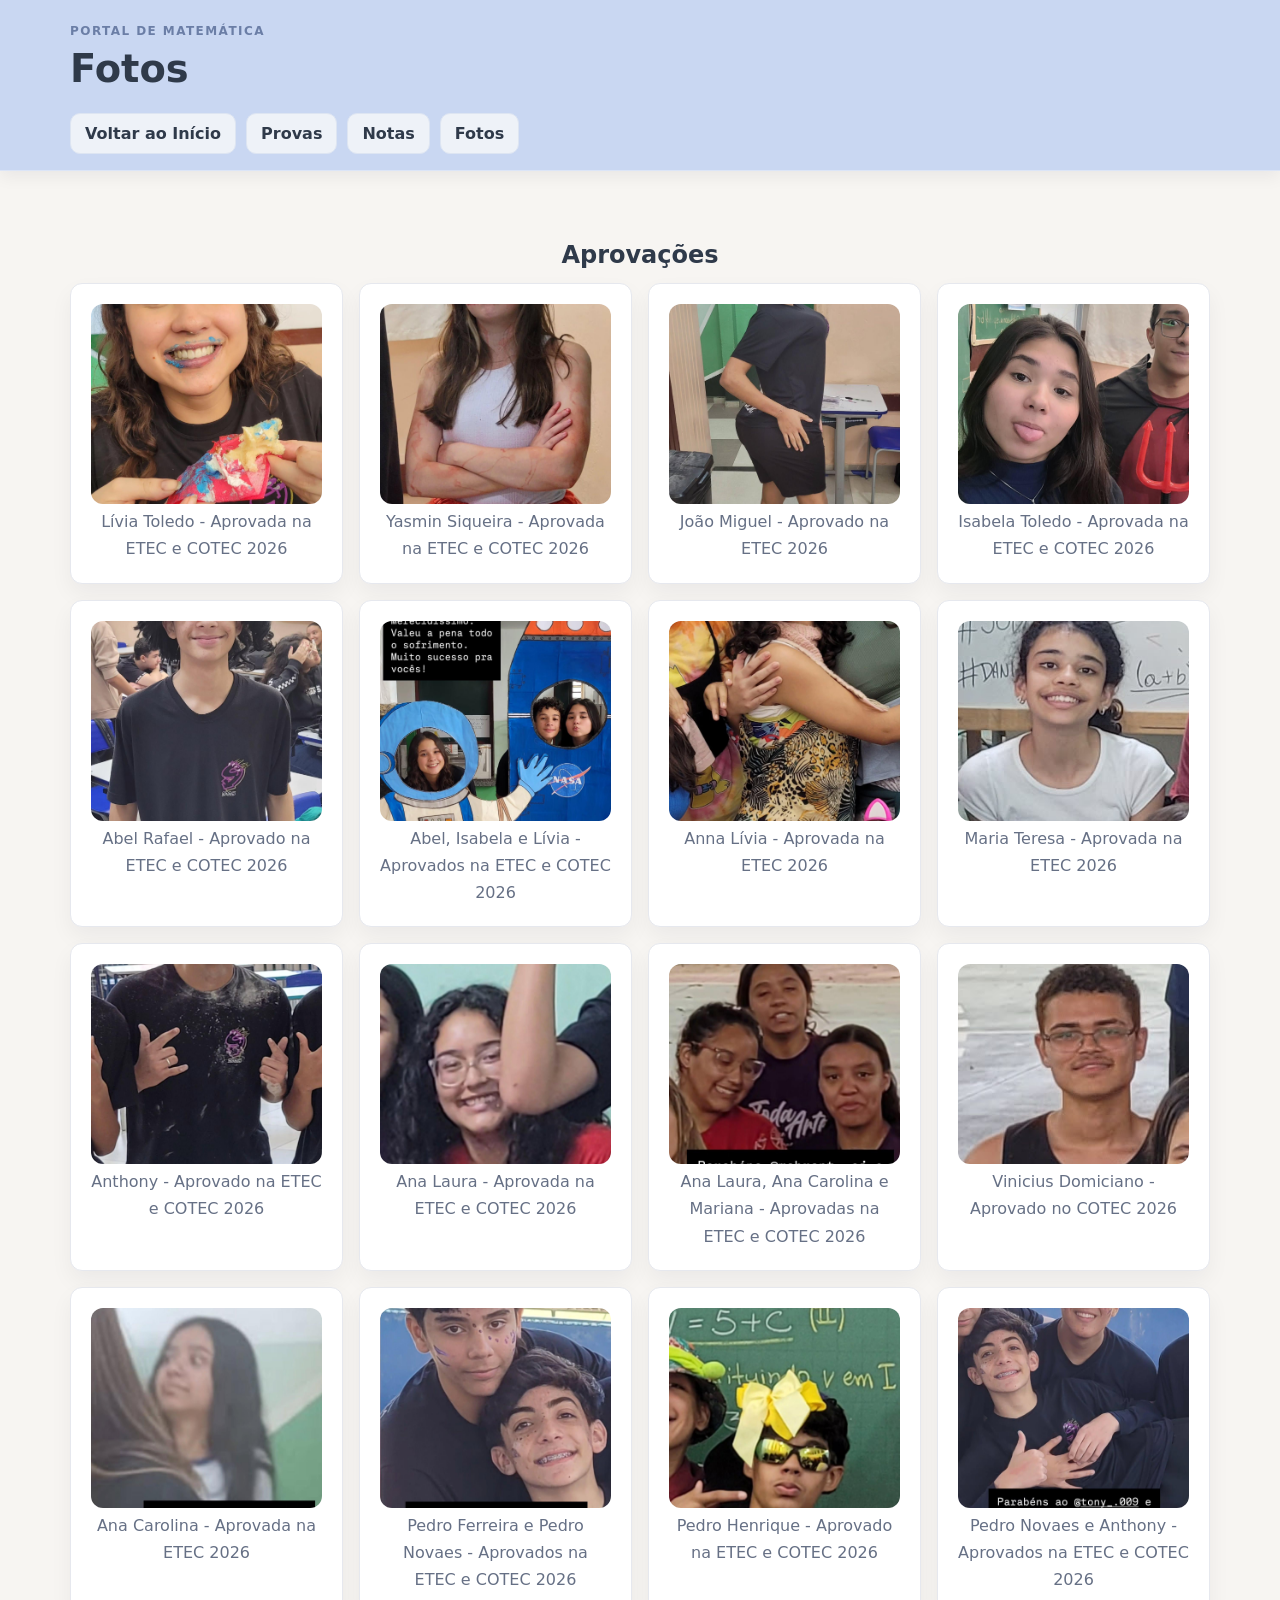
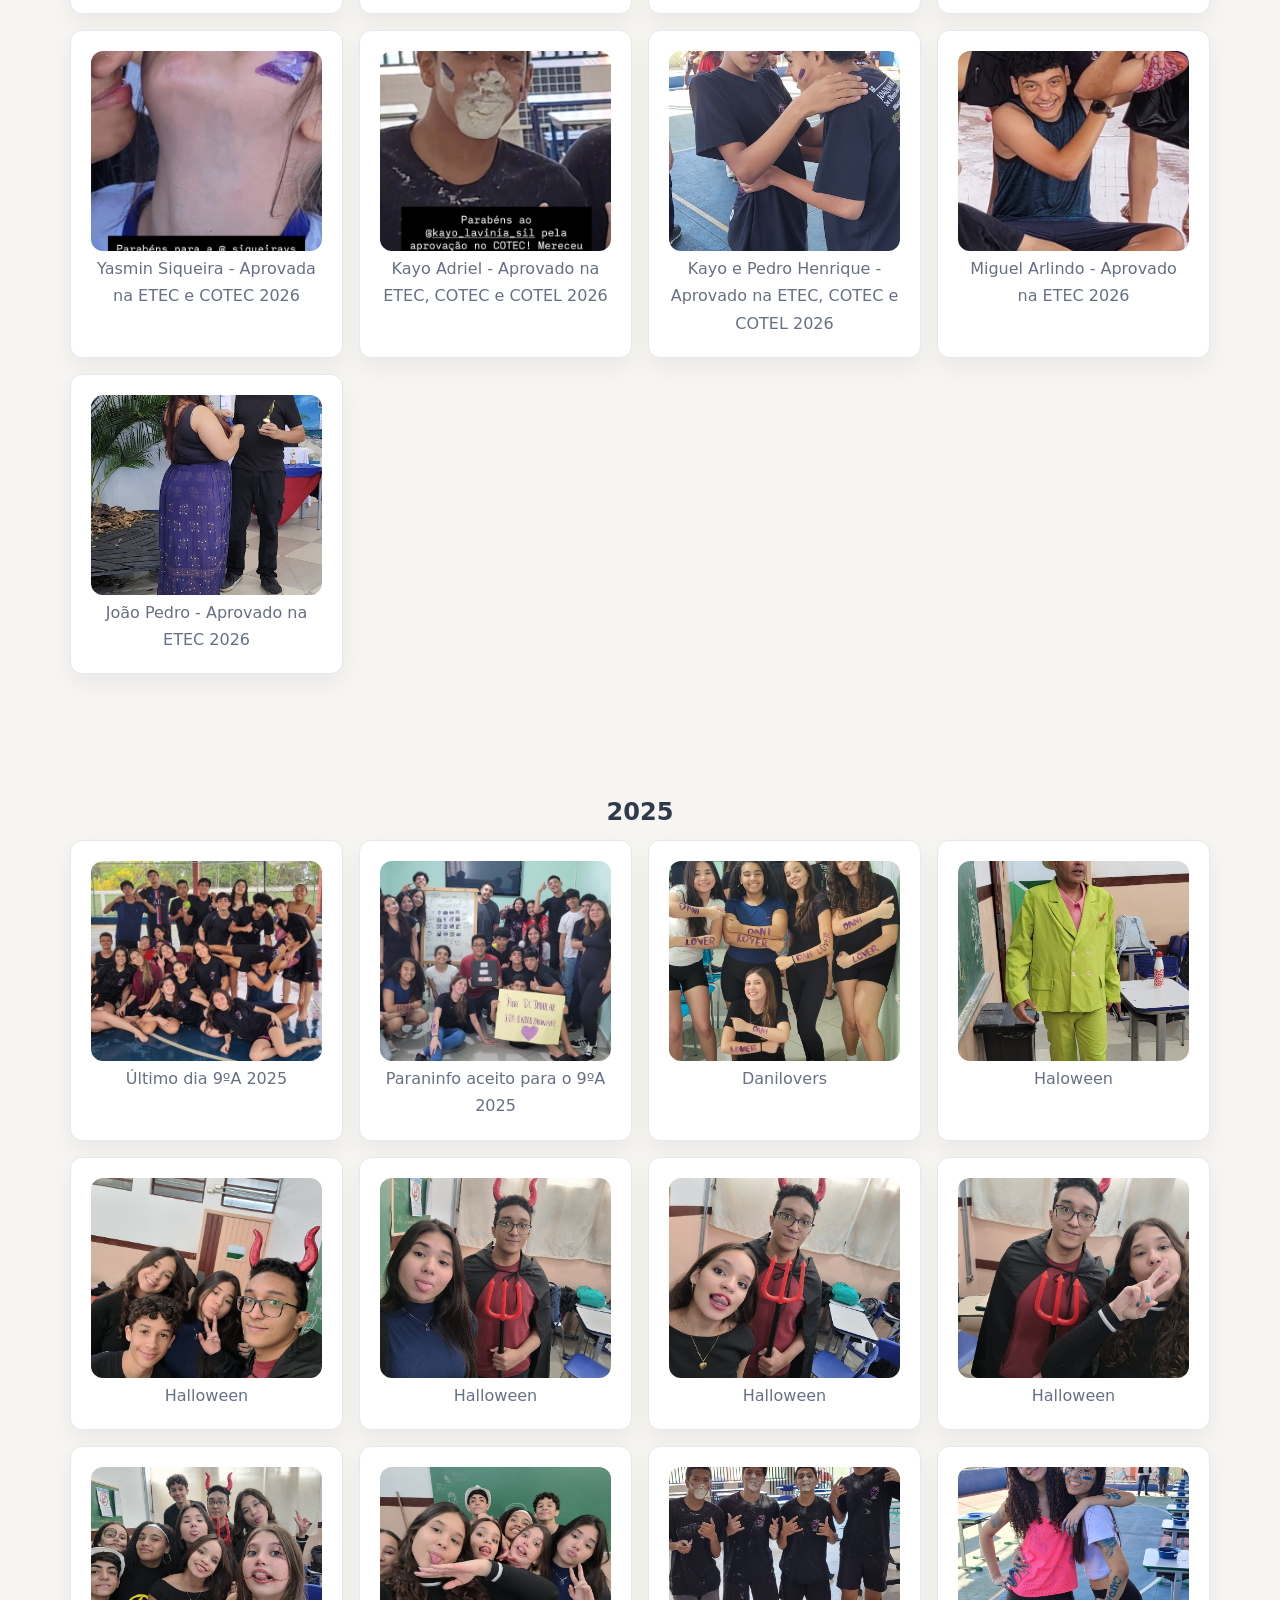
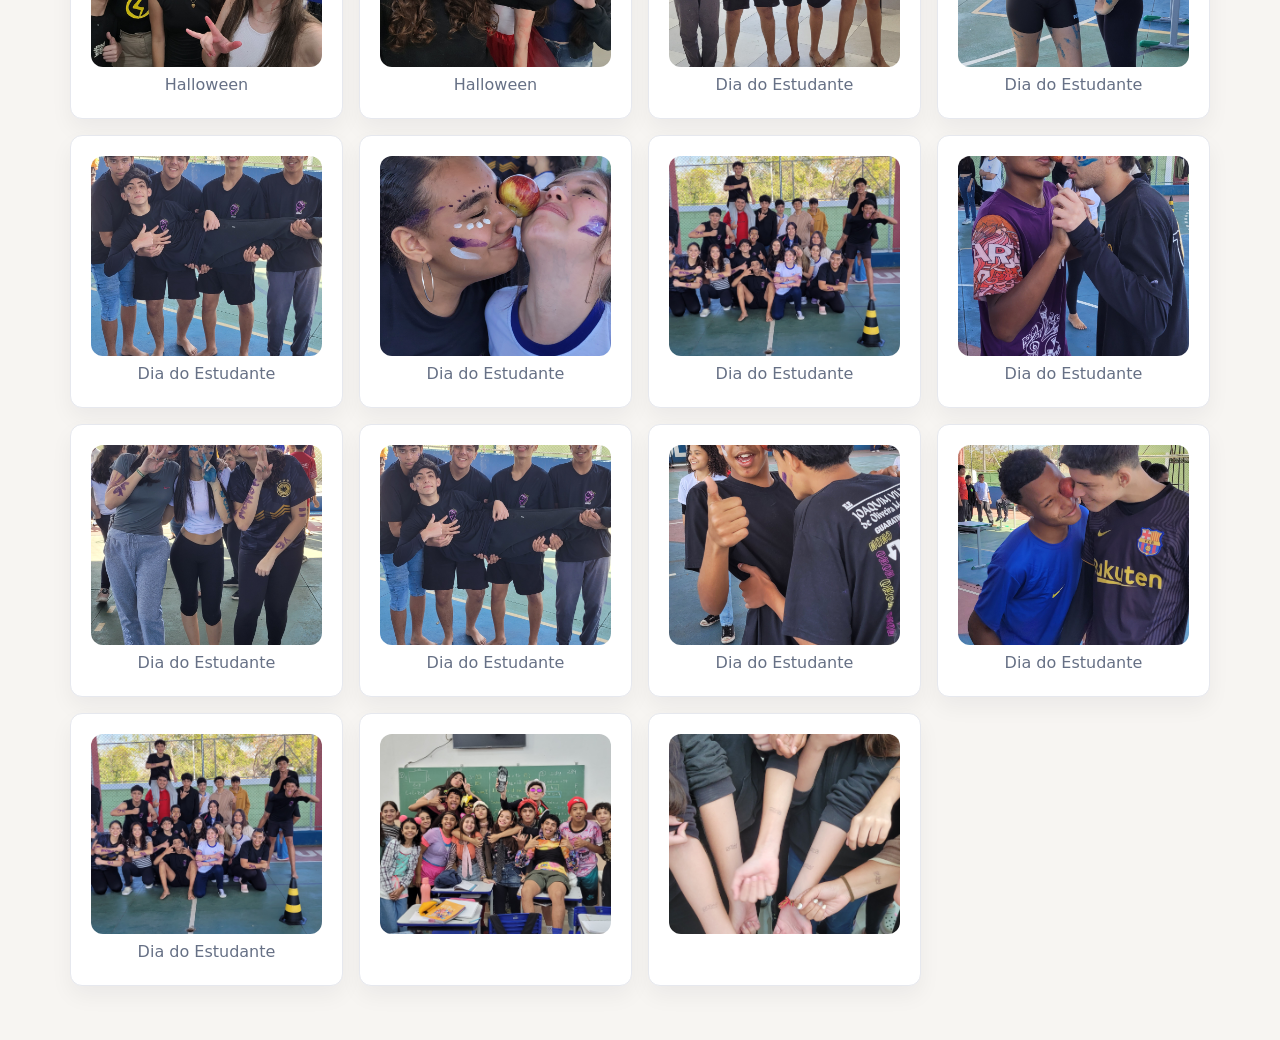
==== fotos.html @ ee40a259 "Adiciona a seção de fotos" ====
<!DOCTYPE html>
<html lang="pt-BR">
<head>
  <meta charset="UTF-8">
  <meta name="viewport" content="width=device-width, initial-scale=1.0">
  <title>Fotos - Danilo</title>
  <link rel="stylesheet" href="css/style.css">
</head>
<body>
  <div class="topo">
  <div class="topo-inner">
    <div class="perfil">
      <div class="perfil-texto">
        <span class="tag">Portal de Matemática</span>
        <h1>Fotos</h1>
      </div>
    </div>
    <nav class="menu">
  <a href="index.html">Voltar ao Início</a>
  <a href="provas.html">Provas</a>
  <a href="notas.html">Notas</a>
  <a href="fotos.html" class="active">Fotos</a>
</nav>
  </div>
</div>



  <section class="secao">
    <div class="container">
      <h2 class="secao-cabecalho">Aprovações</h2>
      <div class="grid-cards" id="aprovacoes"></div>
    </div>
  </section>

  <section class="secao">
    <div class="container">
      <h2 class="secao-cabecalho">2025</h2>
      <div class="grid-cards" id="trotes"></div>
    </div>
  </section>

  <div id="lightbox">
    <div class="lightbox-inner">
      <span class="close-lightbox">&times;</span>
      <img id="lightbox-img" src="" alt="Imagem ampliada">
    </div>
  </div>

  <script src="js/fotos-script.js"></script>
</body>
</html>
---- css/style.css ----
:root{
  --bg:#f7f5f2;
  --surface:#ffffff;
  --surface-2:#eef3fb;
  --text:#2f3a4a;
  --muted:#667085;
  --primary:#c9d7f2;
  --primary-2:#dfe7f3;
  --primary-strong:#6b7ea6;
  --line:#e6e8ee;
  --shadow:0 10px 22px rgba(15, 23, 42, .05);
  --radius:12px;
}

*{
  box-sizing:border-box;
}

html{
  scroll-behavior:smooth;
}

body{
  margin:0;
  font-family:'Inter',system-ui,-apple-system,BlinkMacSystemFont,'Segoe UI',sans-serif;
  background:var(--bg);
  color:var(--text);
}

a{
  color:inherit;
}

.topo{
  background:var(--primary);
  color:var(--text);
  position:sticky;
  top:0;
  z-index:10;
  box-shadow:0 6px 16px rgba(15,23,42,.06);
  border-bottom:1px solid rgba(255,255,255,.35);
}

.topo-inner{
  max-width:1180px;
  margin:0 auto;
  padding:20px 20px 16px;
}

.perfil{
  display:flex;
  align-items:center;
  gap:18px;
  flex-wrap:wrap;
}

.foto-perfil{
  width:96px;
  height:96px;
  border-radius:14px;
  object-fit:cover;
  border:3px solid rgba(255,255,255,.9);
  background:#fff;
  box-shadow:0 8px 18px rgba(0,0,0,.08);
}

.perfil-texto{
  max-width:760px;
}

.tag{
  display:inline-flex;
  align-items:center;
  gap:8px;
  font-size:.75rem;
  font-weight:800;
  letter-spacing:.12em;
  text-transform:uppercase;
  color:var(--primary-strong);
}

.perfil h1{
  margin:10px 0 8px;
  font-size:clamp(1.9rem, 3vw, 2.8rem);
  line-height:1.05;
  color:var(--text);
}

.perfil p{
  margin:0;
  color:var(--muted);
  font-size:1rem;
  line-height:1.6;
}

.menu{
  margin-top:16px;
  display:flex;
  flex-wrap:wrap;
  gap:10px;
}

.menu a{
  text-decoration:none;
  padding:10px 14px;
  border-radius:10px;
  background:#eef2f8;
  border:1px solid #dde5f2;
  font-weight:600;
  transition:.2s ease;
  color:var(--text);
}

.menu a:hover{
  background:#e4ebf6;
  transform:translateY(-1px);
}

.container{
  max-width:1180px;
  margin:0 auto;
  padding:26px 20px 54px;
}

.container.container-full {
  max-width: 75%; /* Ocupa quase toda a largura da tela */
}

.hero{
  position:relative;
  overflow:hidden;
  border-radius:16px;
  background:var(--primary-2);
  min-height:260px;
  padding:34px 30px;
  color:var(--text);
  box-shadow:var(--shadow);
  margin-bottom:28px;
  border:1px solid var(--line);
}

.hero-slide{
  display:none;
  max-width:760px;
  min-height:190px;
  align-items:center;
}

.hero-slide.active{
  display:flex;
}

.hero-kicker{
  display:inline-block;
  margin-bottom:12px;
  font-size:.75rem;
  font-weight:800;
  letter-spacing:.14em;
  text-transform:uppercase;
  color:var(--primary-strong);
}

.hero h2{
  margin:0 0 12px;
  font-size:clamp(1.8rem, 3vw, 3rem);
  line-height:1.08;
  max-width:760px;
  color:var(--text);
}

.hero p{
  margin:0;
  max-width:640px;
  font-size:1.02rem;
  line-height:1.7;
  color:var(--muted);
}

.hero-btn{
  position:absolute;
  top:50%;
  transform:translateY(-50%);
  width:42px;
  height:42px;
  border:none;
  border-radius:10px;
  cursor:pointer;
  font-size:1.6rem;
  color:var(--text);
  background:#eef2f8;
  box-shadow:0 6px 14px rgba(15,23,42,.06);
}

.hero-btn:hover{
  background:#e4ebf6;
}

.hero-btn-prev{
  left:-14px;
}

.hero-btn-next{
  right:-14px;
}

.secao{
  margin-top:24px;
}

.secao-cabecalho{
  margin-bottom:14px;
  text-align:center;
}

.secao-cabecalho h2{
  margin:8px 0 0;
  font-size:clamp(1.4rem, 2vw, 1.9rem);
  color:var(--text);
}

.secao-cabecalho p{
  margin:0;
  color:var(--muted);
  font-size:0.95rem;
}

.secao-tag{
  color:var(--primary-strong);
  background:#eef3fb;
  border:1px solid #dde5f2;
  padding:7px 12px;
  border-radius:10px;
}

.grid-cards{
  display:grid;
  grid-template-columns:repeat(auto-fit,minmax(240px,1fr));
  gap:16px;
}

.card{
  background:var(--surface);
  border:1px solid var(--line);
  border-radius:var(--radius);
  padding:20px;
  box-shadow:var(--shadow);
  text-align:center;
}

.card h3{
  margin:0 0 10px;
  font-size:1.08rem;
  color:var(--primary-strong);
}

.card p{
  margin:0;
  color:var(--muted);
  line-height:1.7;
}

.card.destaque{
  background:var(--surface-2);
}

.listas-duas-colunas{
  display:grid;
  grid-template-columns:1fr;
  gap:20px;
}

.lista-coluna{
  background:var(--surface);
  border:1px solid var(--line);
  border-radius:var(--radius);
  padding:18px;
  box-shadow:var(--shadow);
}

.lista-coluna h3{
  margin:0 0 14px;
  font-size:1.2rem;
  color:var(--primary-strong);
  text-align:center;
}

.grid-listas{
  display:grid;
  grid-template-columns:repeat(auto-fit,minmax(210px,1fr));
  gap:12px;
}

.lista-item{
  display:flex;
  align-items:center;
  justify-content:center;
  min-height:60px;
  text-align:center;
  padding:14px 16px;
  background:var(--surface);
  border-radius:var(--radius);
  border:1px solid var(--line);
  text-decoration:none;
  font-weight:700;
  color:var(--primary-strong);
  box-shadow:var(--shadow);
  transition:.2s ease;
}

.lista-item:hover{
  transform:translateY(-2px);
  background:var(--surface-2);
}

.ano-provas{
  margin-top:30px;
  padding-top:20px;
  border-top:1px solid var(--line);
}

.ano-provas h3{
  font-size:1.5rem;
  color:var(--text);
  margin-bottom:18px;
  text-align:center;
}

.prova-card{
  display:flex;
  flex-direction:column;
  justify-content:space-between;
  align-items:center;
  padding:25px;
}

.prova-card h4{
  margin:0 0 10px;
  font-size:1.15rem;
  color:var(--text);
}

.prova-card p{
  flex-grow:1;
  margin-bottom:15px;
  font-size:.95rem;
}

.tag-bimestre{
  display:inline-block;
  background:var(--primary);
  color:var(--primary-strong);
  font-size:.7rem;
  font-weight:700;
  padding:5px 10px;
  border-radius:8px;
  margin-bottom:12px;
  border:1px solid #b3c7e6;
}

.btn-download{
  display:inline-flex;
  align-items:center;
  justify-content:center;
  gap:8px;
  background:var(--primary-strong);
  color:#fff;
  padding:10px 18px;
  border-radius:8px;
  text-decoration:none;
  font-weight:600;
  font-size:.9rem;
  transition:.2s ease;
  margin-top:10px;
}

.btn-download:hover{
  background:#5a6b8c;
  transform:translateY(-1px);
  box-shadow:0 4px 10px rgba(0,0,0,.1);
}

.rodape{
  margin-top:36px;
  background:var(--primary);
  color:var(--text);
  padding:22px 20px;
  text-align:center;
  border-top:1px solid rgba(255,255,255,.35);
}

.rodape p{
  margin:0;
  line-height:1.6;
  color:var(--muted);
}

@media (min-width: 900px){
  .listas-duas-colunas{
    grid-template-columns:1fr 1fr;
  }
}

@media (max-width: 768px){
  .hero{
    padding:24px 16px;
    min-height:220px;
    border-radius:14px;
  }

  .hero-btn{
    width:38px;
    height:38px;
    font-size:1.4rem;
  }

  .perfil{
    align-items:flex-start;
  }

  .foto-perfil{
    width:84px;
    height:84px;
    border-radius:12px;
  }

  .secao-cabecalho{
    text-align:left;
  }

  .ano-provas h3{
    text-align:left;
  }

  .prova-card{
    padding:20px;
  }

  .listas-duas-colunas{
    grid-template-columns:1fr;
  }
}

.tabela-controle{
  display:flex;
  align-items:center;
  gap:12px;
  margin:20px 0 18px;
  flex-wrap:wrap;
  justify-content:center;
}

.tabela-controle label{
  font-weight:700;
  color:var(--text);
}

.tabela-controle select{
  padding:10px 14px;
  border:1px solid var(--line);
  border-radius:10px;
  background:var(--surface);
  color:var(--text);
  font-family:inherit;
  font-size:1rem;
  outline:none;
  box-shadow:var(--shadow);
}

.tabela-wrapper{
  width:100%;
  overflow-x:auto;
  background:var(--surface);
  border:1px solid var(--line);
  border-radius:var(--radius);
  box-shadow:var(--shadow);
}

.tabela-notas{
  width:100%;
  border-collapse:collapse;
  min-width:900px;
}

.tabela-notas th,
.tabela-notas td{
  padding:14px 12px;
  border:1px solid var(--line);
  text-align:center;
  font-size:.95rem;
}

.tabela-notas th{
  background:var(--primary-2);
  color:var(--text);
  font-weight:800;
}

.tabela-notas tbody tr:nth-child(even){
  background:#fafbfe;
}

.tabela-notas tbody tr:hover{
  background:#f1f5fb;
}

.tabela-status{
  margin:20px 0;
  padding:14px 16px;
  background:#fff;
  border:1px solid var(--line);
  border-radius:12px;
  text-align:center;
  color:var(--muted);
  box-shadow:var(--shadow);
}

.tabela-erro{
  color:#8b1e1e;
  background:#fff5f5;
  border-color:#f2c4c4;
}

.tabela-wrapper{
  width:100%;
  overflow-x:auto;
}

.tabela-notas{
  width:100%;
  border-collapse:collapse;
  table-layout:auto;
  min-width:700px;
}

.tabela-notas th,
.tabela-notas td{
  padding:14px 12px;
  border:1px solid var(--line);
  text-align:center;
  vertical-align:middle;
  white-space:nowrap;
}

.tabela-notas th{
  background:var(--primary-2);
  color:var(--text);
  font-weight:800;
}

.imagem-responsiva {
    max-width: 100%;
    height: auto;
}

/* Botões das abas — 1º e 2º bimestre */
.tab-btn {
  padding: 10px 18px;
  border-radius: 10px;
  border: 1px solid var(--line);
  background: var(--surface);
  color: var(--primary-strong);
  font-weight: 700;
  cursor: pointer;
  transition: .2s ease;
  box-shadow: var(--shadow);
}

.tab-btn:hover {
  background: var(--surface-2);
  transform: translateY(-2px);
}

.tab-btn.active {
  background: var(--primary-strong);
  color: #fff;
  border-color: var(--primary-strong);
  transform: translateY(-1px);
}

.foto-card {
  overflow: hidden;
}

.foto-img {
  width: 100%;
  height: 200px;        /* tamanho da miniatura */
  object-fit: cover;    /* garante que corte sem deformar */
  border-radius: var(--radius);
}

/* LIGHTBOX — ESTILO PADRÃO */
#lightbox {
  display: none;
  position: fixed;
  inset: 0;
  background: rgba(0,0,0,0.85);
  justify-content: center;
  align-items: center;
  z-index: 9999;
}

#lightbox.active {
  display: flex;
}

#lightbox-img {
  max-width: 90vw;
  max-height: 90vh;
  border-radius: var(--radius);
  box-shadow: var(--shadow);
}

.close-lightbox {
  position: absolute;
  top: 20px;
  right: 30px;
  font-size: 42px;
  color: white;
  cursor: pointer;
  font-weight: bold;
}

/* Efeito de hover nas miniaturas da galeria */
.foto-card {
  position: relative;
  overflow: hidden;
}

.foto-img {
  cursor: pointer;          /* 1) mostra que é clicável */
  transition: transform .25s ease, filter .25s ease;
}

.foto-img:hover {
  transform: scale(1.04);   /* 2) leve aumento */
  filter: brightness(0.88); /* 3) escurece um pouco para realçar o clique */
}
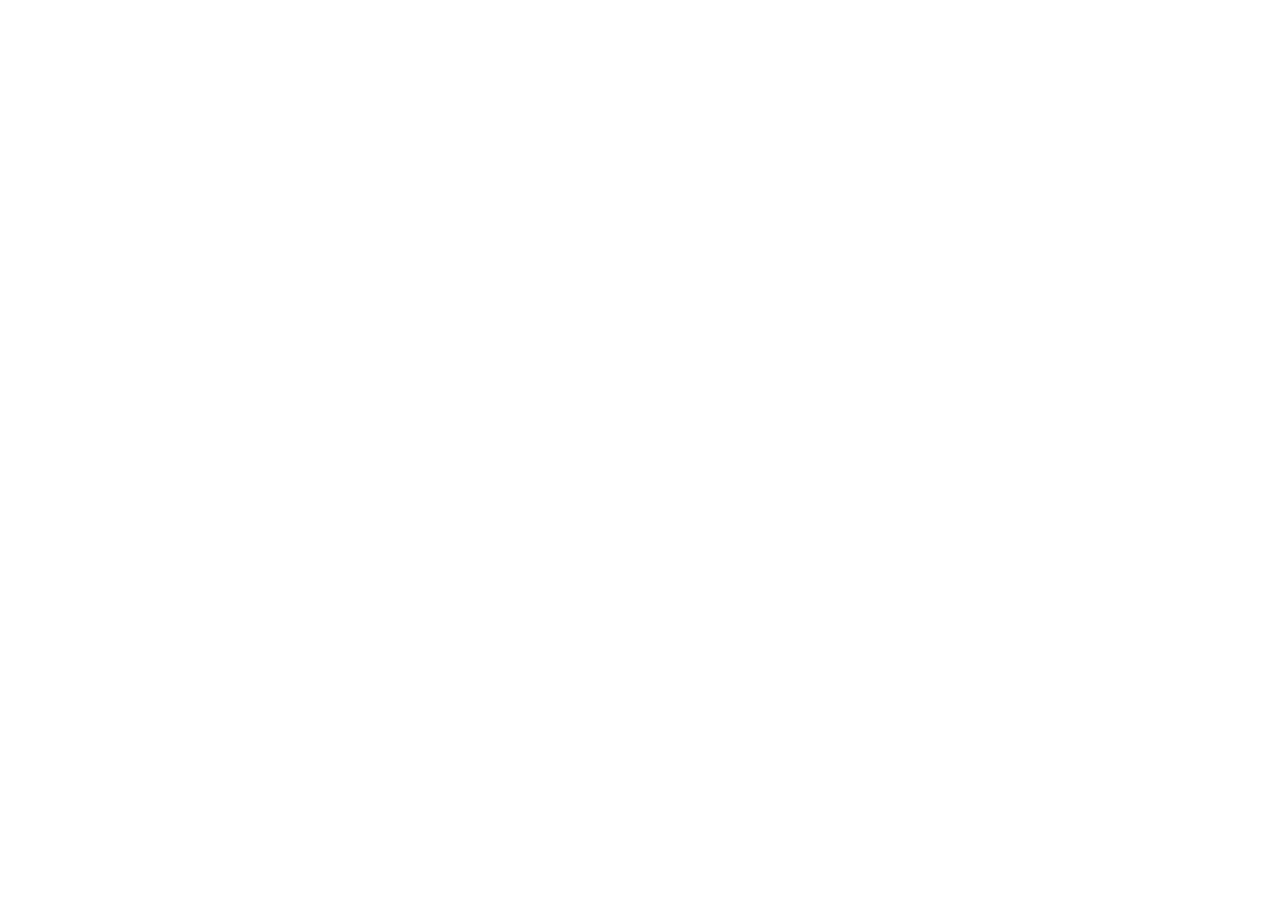
==== commit dc45d2e3: "retira a seção de fotos" ====
--- a/fotos.html
+++ b/fotos.html
@@ -1,3 +1,4 @@
+<!-- 
 <!DOCTYPE html>
 <html lang="pt-BR">
 <head>
@@ -49,4 +50,6 @@
 
   <script src="js/fotos-script.js"></script>
 </body>
-</html>+</html>
+
+ -->
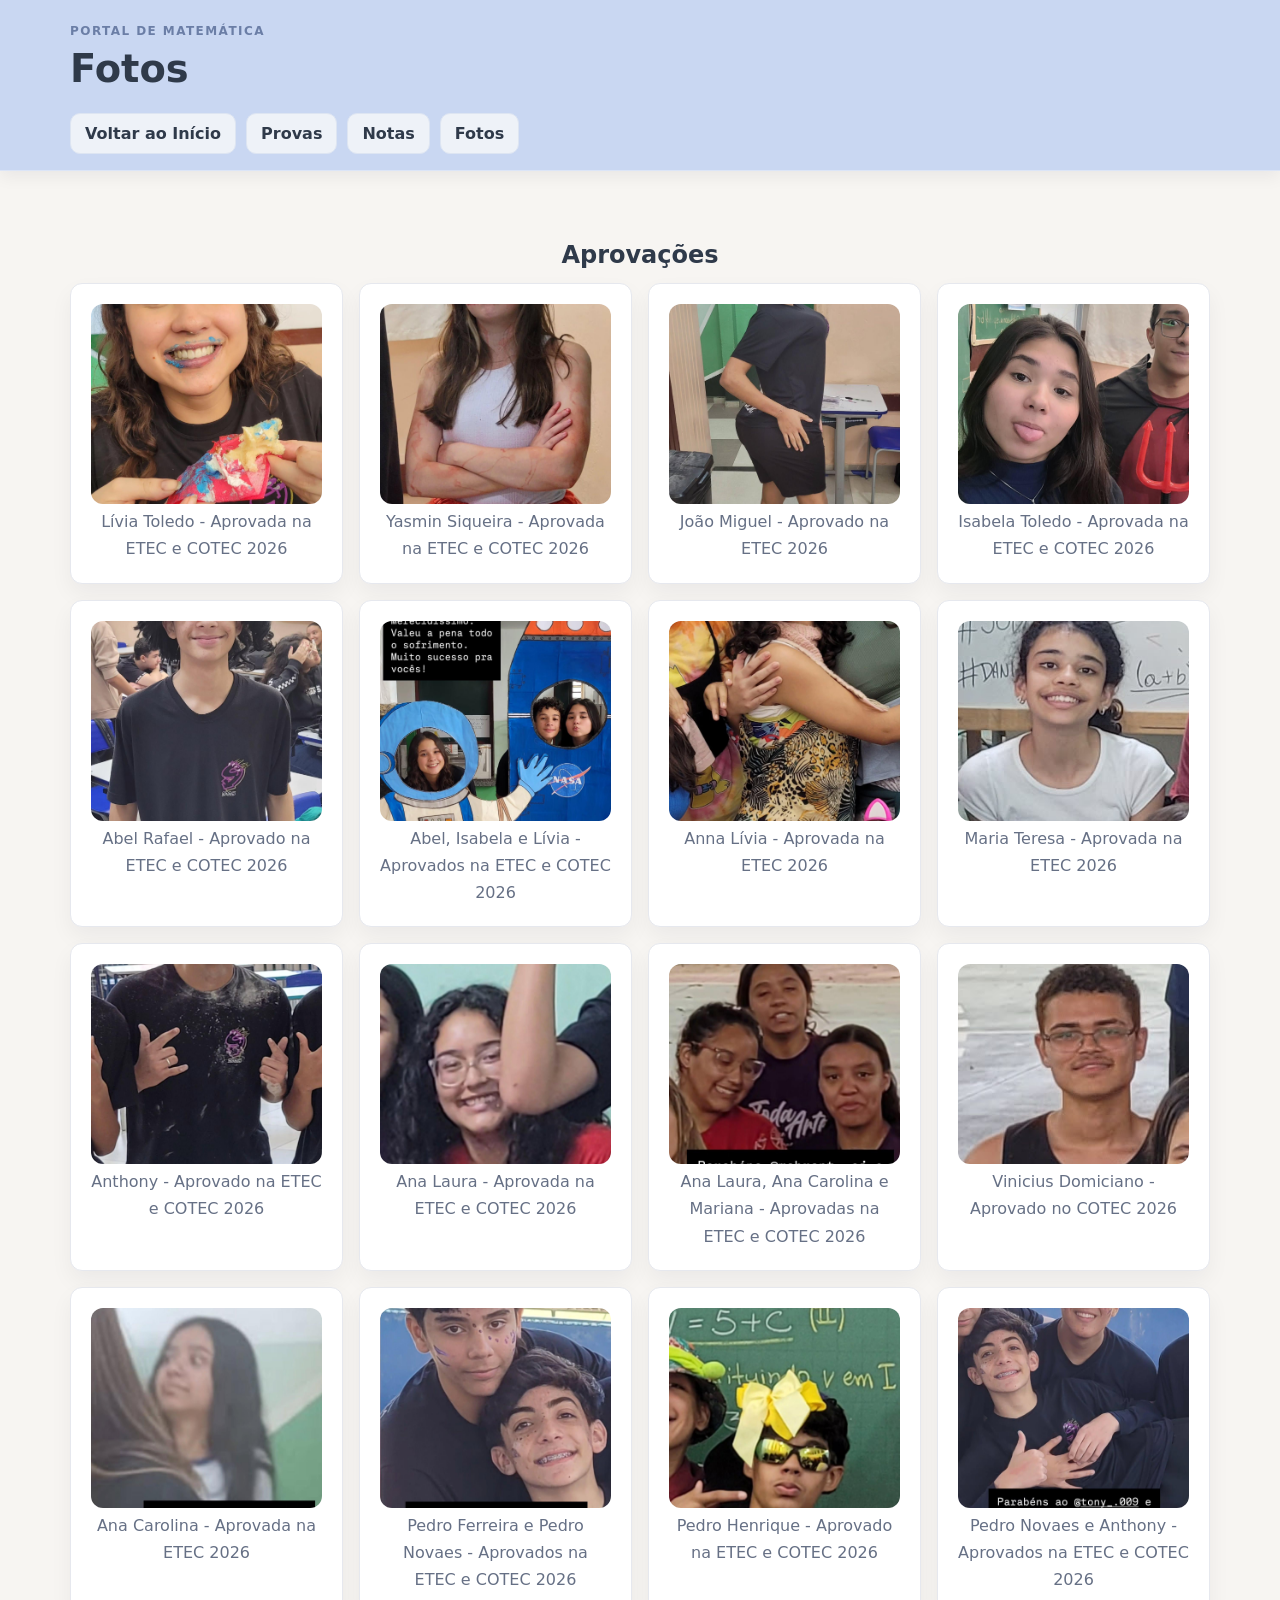
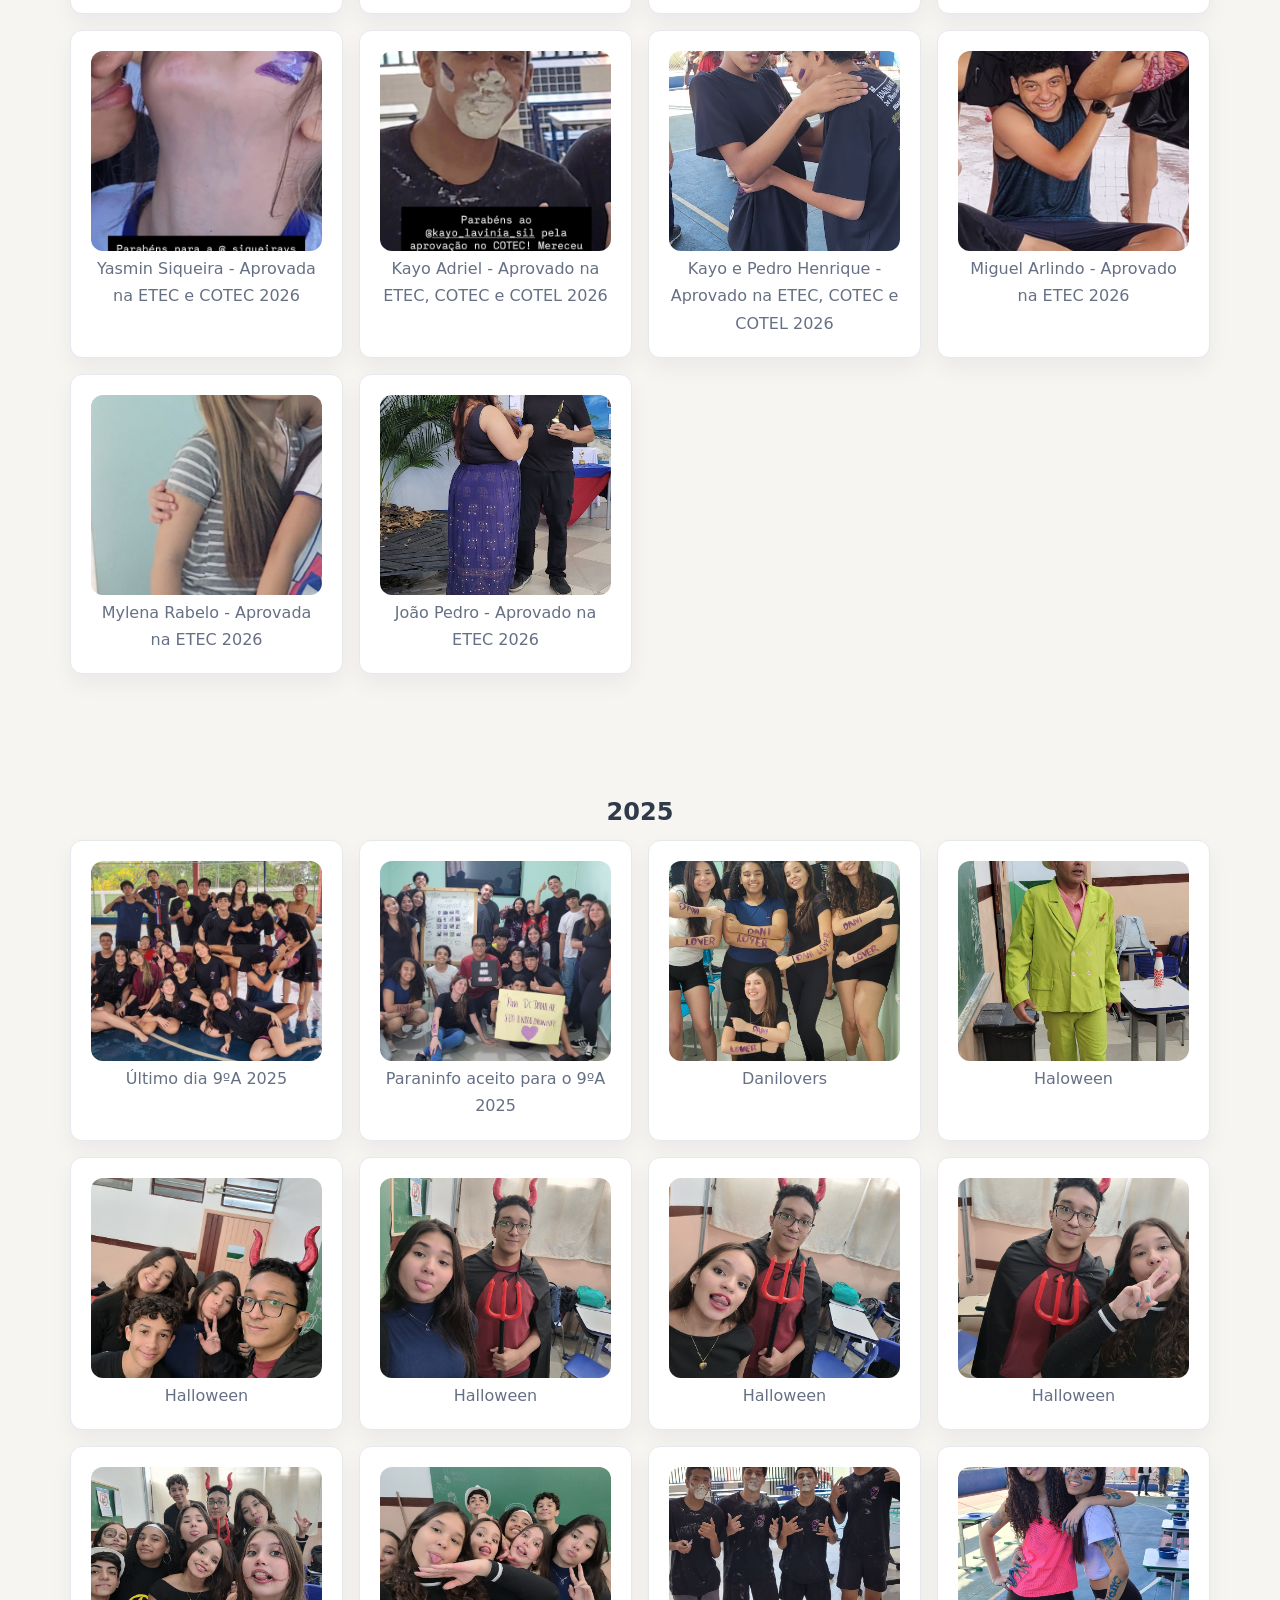
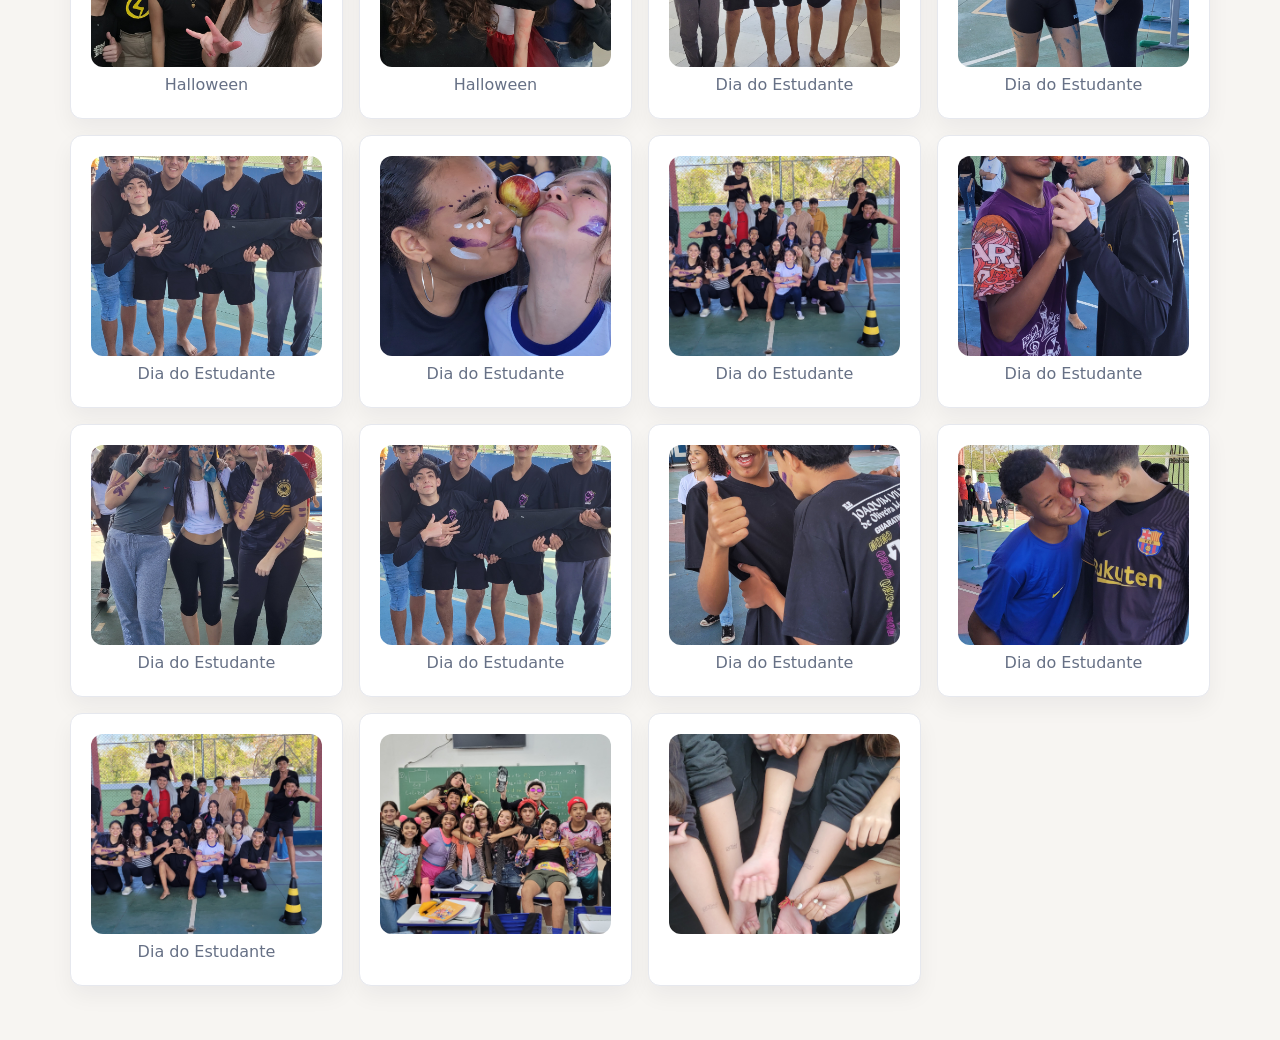
==== commit eca89ee2: "Volta a seção de fotos, porém oculta" ====
--- a/fotos.html
+++ b/fotos.html
@@ -1,4 +1,3 @@
-<!-- 
 <!DOCTYPE html>
 <html lang="pt-BR">
 <head>
@@ -52,4 +51,3 @@
 </body>
 </html>
 
- -->
--- a/css/style.css
+++ b/css/style.css
@@ -634,4 +634,42 @@
 .foto-img:hover {
   transform: scale(1.04);   /* 2) leve aumento */
   filter: brightness(0.88); /* 3) escurece um pouco para realçar o clique */
+}
+
+/* DIVISÓRIA ENTRE LISTAS NORMAIS E CURSO ALVO */
+.listas-grupo {
+  margin-bottom: 10px;
+}
+
+.listas-subtitulo {
+  font-size: 1.1rem;
+  color: var(--primary-strong);
+  margin: 0 0 14px;
+  text-align: center;
+}
+
+.listas-divisoria {
+  border: none;
+  border-top: 2px dashed var(--line);
+  margin: 28px 0;
+  width: 100%;
+}
+
+.listas-alvo-header {
+  display: flex;
+  align-items: center;
+  justify-content: center;
+  gap: 12px;
+  margin-bottom: 14px;
+}
+
+.listas-alvo-header .listas-subtitulo {
+  margin: 0;
+}
+
+.logo-alvo-mini {
+  width: 130px;
+  height: 60px;
+  object-fit: contain;
+  border-radius: 8px;
 }
